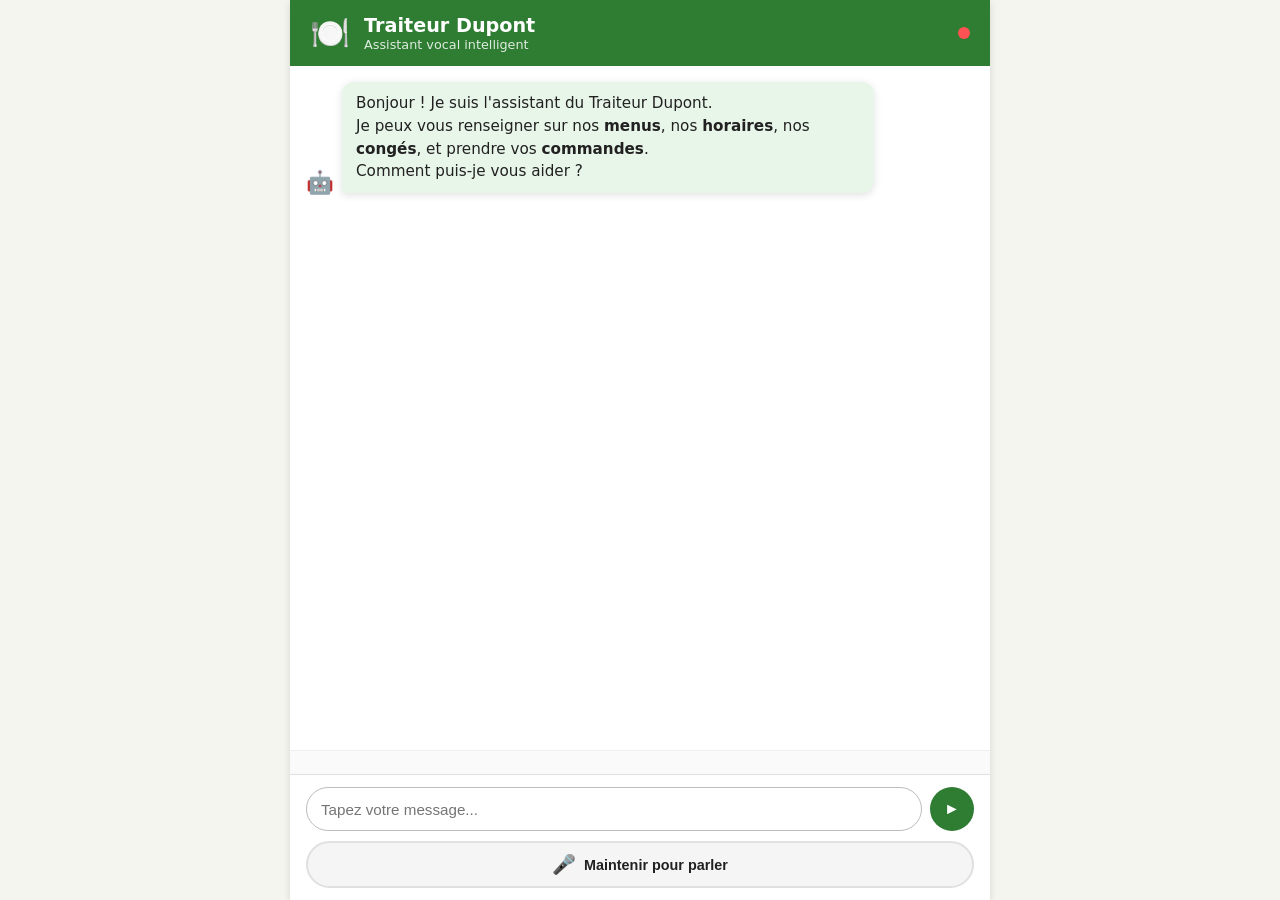
==== etape_01_simple_vocal_agent/ui/index.html @ 4d7ab60d "first commit" ====
<!DOCTYPE html>
<html lang="fr">
<head>
  <meta charset="UTF-8" />
  <meta name="viewport" content="width=device-width, initial-scale=1.0" />
  <title>Traiteur Dupont – Assistant Vocal</title>
  <link rel="stylesheet" href="style.css" />
</head>
<body>

  <div class="app">

    <!-- En-tête -->
    <header class="header">
      <div class="header-content">
        <span class="logo">🍽️</span>
        <div>
          <h1>Traiteur Dupont</h1>
          <p>Assistant vocal intelligent</p>
        </div>
        <div class="status-dot" id="statusDot" title="État du service"></div>
      </div>
    </header>

    <!-- Zone de conversation -->
    <main class="chat-area" id="chatArea">
      <div class="message bot">
        <div class="avatar">🤖</div>
        <div class="bubble">
          Bonjour ! Je suis l'assistant du Traiteur Dupont.<br>
          Je peux vous renseigner sur nos <strong>menus</strong>, nos <strong>horaires</strong>,
          nos <strong>congés</strong>, et prendre vos <strong>commandes</strong>.<br>
          Comment puis-je vous aider ?
        </div>
      </div>
    </main>

    <!-- Barre d'état -->
    <div class="status-bar" id="statusBar"></div>

    <!-- Zone de saisie -->
    <footer class="input-area">
      <div class="input-row">
        <input
          type="text"
          id="textInput"
          placeholder="Tapez votre message..."
          autocomplete="off"
        />
        <button id="sendBtn" class="btn btn-send" title="Envoyer">
          &#9658;
        </button>
      </div>
      <div class="voice-row">
        <button id="micBtn" class="btn btn-mic">
          <span class="mic-icon">🎤</span>
          <span id="micLabel">Maintenir pour parler</span>
        </button>
      </div>
    </footer>

  </div>

  <script src="app.js"></script>
</body>
</html>
---- etape_01_simple_vocal_agent/ui/style.css ----
/* ─────────────────────────────────────────────────────────────────────────
   Traiteur Dupont – Interface Vocale
   ───────────────────────────────────────────────────────────────────────── */

*, *::before, *::after { box-sizing: border-box; margin: 0; padding: 0; }

:root {
  --primary:   #2E7D32;
  --primary-l: #4CAF50;
  --accent:    #FF8F00;
  --bg:        #F5F5F0;
  --surface:   #FFFFFF;
  --text:      #212121;
  --text-muted:#757575;
  --bot-bg:    #E8F5E9;
  --user-bg:   #FFF3E0;
  --radius:    12px;
  --shadow:    0 2px 8px rgba(0,0,0,.12);
}

body {
  font-family: 'Segoe UI', system-ui, sans-serif;
  background: var(--bg);
  color: var(--text);
  height: 100dvh;
  display: flex;
  justify-content: center;
  align-items: stretch;
}

.app {
  width: 100%;
  max-width: 700px;
  display: flex;
  flex-direction: column;
  height: 100dvh;
  background: var(--surface);
  box-shadow: var(--shadow);
}

/* ── En-tête ──────────────────────────────────────────────────────────────── */
.header {
  background: var(--primary);
  color: #fff;
  padding: 14px 20px;
  flex-shrink: 0;
}
.header-content {
  display: flex;
  align-items: center;
  gap: 14px;
}
.logo { font-size: 2rem; }
.header h1 { font-size: 1.2rem; font-weight: 700; }
.header p  { font-size: .8rem; opacity: .85; }

.status-dot {
  width: 12px; height: 12px;
  border-radius: 50%;
  background: #aaa;
  margin-left: auto;
  flex-shrink: 0;
  transition: background .4s;
}
.status-dot.online  { background: #69F0AE; }
.status-dot.offline { background: #FF5252; }

/* ── Zone de chat ─────────────────────────────────────────────────────────── */
.chat-area {
  flex: 1;
  overflow-y: auto;
  padding: 16px;
  display: flex;
  flex-direction: column;
  gap: 12px;
  scroll-behavior: smooth;
}

.message {
  display: flex;
  align-items: flex-end;
  gap: 8px;
  max-width: 85%;
}
.message.bot  { align-self: flex-start; }
.message.user { align-self: flex-end; flex-direction: row-reverse; }

.avatar {
  font-size: 1.4rem;
  flex-shrink: 0;
  line-height: 1;
}

.bubble {
  padding: 10px 14px;
  border-radius: var(--radius);
  line-height: 1.5;
  font-size: .95rem;
  box-shadow: var(--shadow);
}
.message.bot  .bubble { background: var(--bot-bg);  border-bottom-left-radius:  2px; }
.message.user .bubble { background: var(--user-bg); border-bottom-right-radius: 2px; }
.message.error .bubble { background: #FFEBEE; color: #C62828; }

/* Badge intent */
.intent-badge {
  display: inline-block;
  font-size: .7rem;
  padding: 2px 7px;
  border-radius: 20px;
  margin-top: 4px;
  background: rgba(0,0,0,.08);
  color: var(--text-muted);
}

/* ── Barre de statut ──────────────────────────────────────────────────────── */
.status-bar {
  min-height: 24px;
  padding: 4px 16px;
  font-size: .78rem;
  color: var(--text-muted);
  background: #FAFAFA;
  border-top: 1px solid #EEE;
  flex-shrink: 0;
}

/* ── Zone de saisie ───────────────────────────────────────────────────────── */
.input-area {
  padding: 12px 16px;
  background: var(--surface);
  border-top: 1px solid #E0E0E0;
  flex-shrink: 0;
  display: flex;
  flex-direction: column;
  gap: 10px;
}

.input-row {
  display: flex;
  gap: 8px;
}

#textInput {
  flex: 1;
  padding: 10px 14px;
  border: 1.5px solid #BDBDBD;
  border-radius: 24px;
  font-size: .95rem;
  outline: none;
  transition: border .2s;
}
#textInput:focus { border-color: var(--primary); }

.btn {
  border: none;
  cursor: pointer;
  border-radius: 24px;
  font-size: .9rem;
  font-weight: 600;
  transition: background .2s, transform .1s;
}
.btn:active { transform: scale(.96); }

.btn-send {
  width: 44px; height: 44px;
  background: var(--primary);
  color: #fff;
  font-size: 1rem;
}
.btn-send:hover { background: var(--primary-l); }

.voice-row { display: flex; justify-content: center; }

.btn-mic {
  display: flex;
  align-items: center;
  gap: 8px;
  padding: 10px 24px;
  background: #F5F5F5;
  color: var(--text);
  border: 2px solid #E0E0E0;
  width: 100%;
  justify-content: center;
  user-select: none;
}
.btn-mic:hover { background: #EEEEEE; }
.btn-mic.recording {
  background: #FFEBEE;
  border-color: #EF9A9A;
  animation: pulse 1s infinite;
}
.mic-icon { font-size: 1.2rem; }

@keyframes pulse {
  0%, 100% { box-shadow: 0 0 0 0 rgba(239,83,80,.4); }
  50%       { box-shadow: 0 0 0 8px rgba(239,83,80,0); }
}
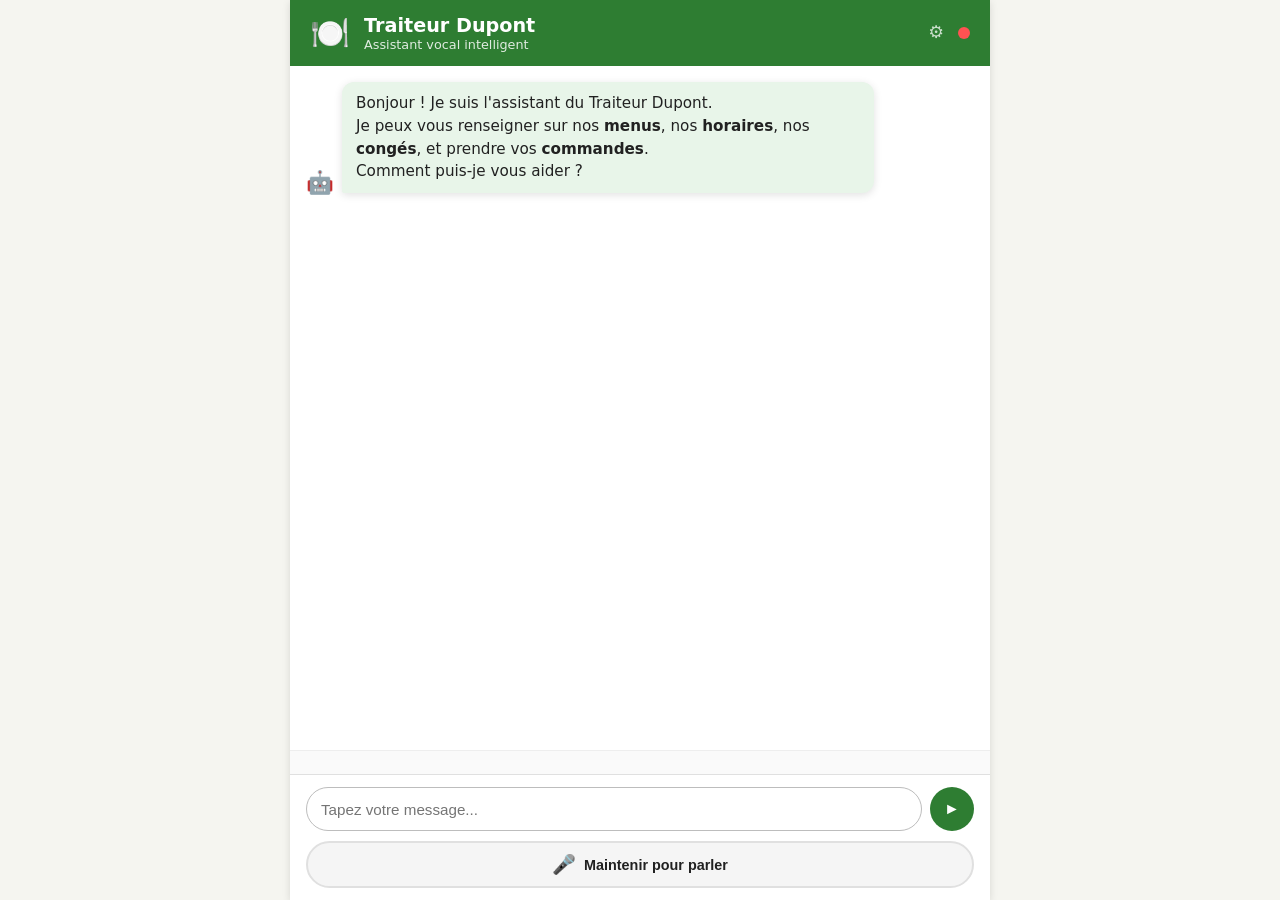
==== commit 9014a141: "Ajout de la transcription et d'un visuel" ====
--- a/etape_01_simple_vocal_agent/ui/index.html
+++ b/etape_01_simple_vocal_agent/ui/index.html
@@ -18,6 +18,7 @@
           <h1>Traiteur Dupont</h1>
           <p>Assistant vocal intelligent</p>
         </div>
+        <a href="/status.html" class="status-link" title="Monitoring des services">⚙</a>
         <div class="status-dot" id="statusDot" title="État du service"></div>
       </div>
     </header>
--- a/etape_01_simple_vocal_agent/ui/style.css
+++ b/etape_01_simple_vocal_agent/ui/style.css
@@ -54,11 +54,20 @@
 .header h1 { font-size: 1.2rem; font-weight: 700; }
 .header p  { font-size: .8rem; opacity: .85; }
 
+.status-link {
+  margin-left: auto;
+  color: rgba(255,255,255,.75);
+  font-size: 1.1rem;
+  text-decoration: none;
+  line-height: 1;
+  transition: opacity .2s;
+}
+.status-link:hover { opacity: 1; color: #fff; }
+
 .status-dot {
   width: 12px; height: 12px;
   border-radius: 50%;
   background: #aaa;
-  margin-left: auto;
   flex-shrink: 0;
   transition: background .4s;
 }
@@ -195,3 +204,32 @@
   0%, 100% { box-shadow: 0 0 0 0 rgba(239,83,80,.4); }
   50%       { box-shadow: 0 0 0 8px rgba(239,83,80,0); }
 }
+
+/* ── Bouton lecture audio ─────────────────────────────────────────────────── */
+.btn-play-audio {
+  display: inline-flex;
+  align-items: center;
+  gap: 5px;
+  margin-top: 6px;
+  padding: 4px 12px;
+  border: 1.5px solid currentColor;
+  border-radius: 20px;
+  background: transparent;
+  font-size: .8rem;
+  font-weight: 600;
+  cursor: pointer;
+  transition: background .15s, opacity .15s;
+  opacity: .8;
+}
+.message.user .btn-play-audio { color: var(--accent); }
+.message.bot  .btn-play-audio { color: var(--primary); }
+.btn-play-audio:hover { opacity: 1; background: rgba(0,0,0,.06); }
+.btn-play-audio:active { transform: scale(.96); }
+
+/* ── Transcription du message vocal ──────────────────────────────────────── */
+.audio-transcript {
+  margin-top: 4px;
+  font-size: .82rem;
+  color: var(--text-muted);
+  font-style: italic;
+}
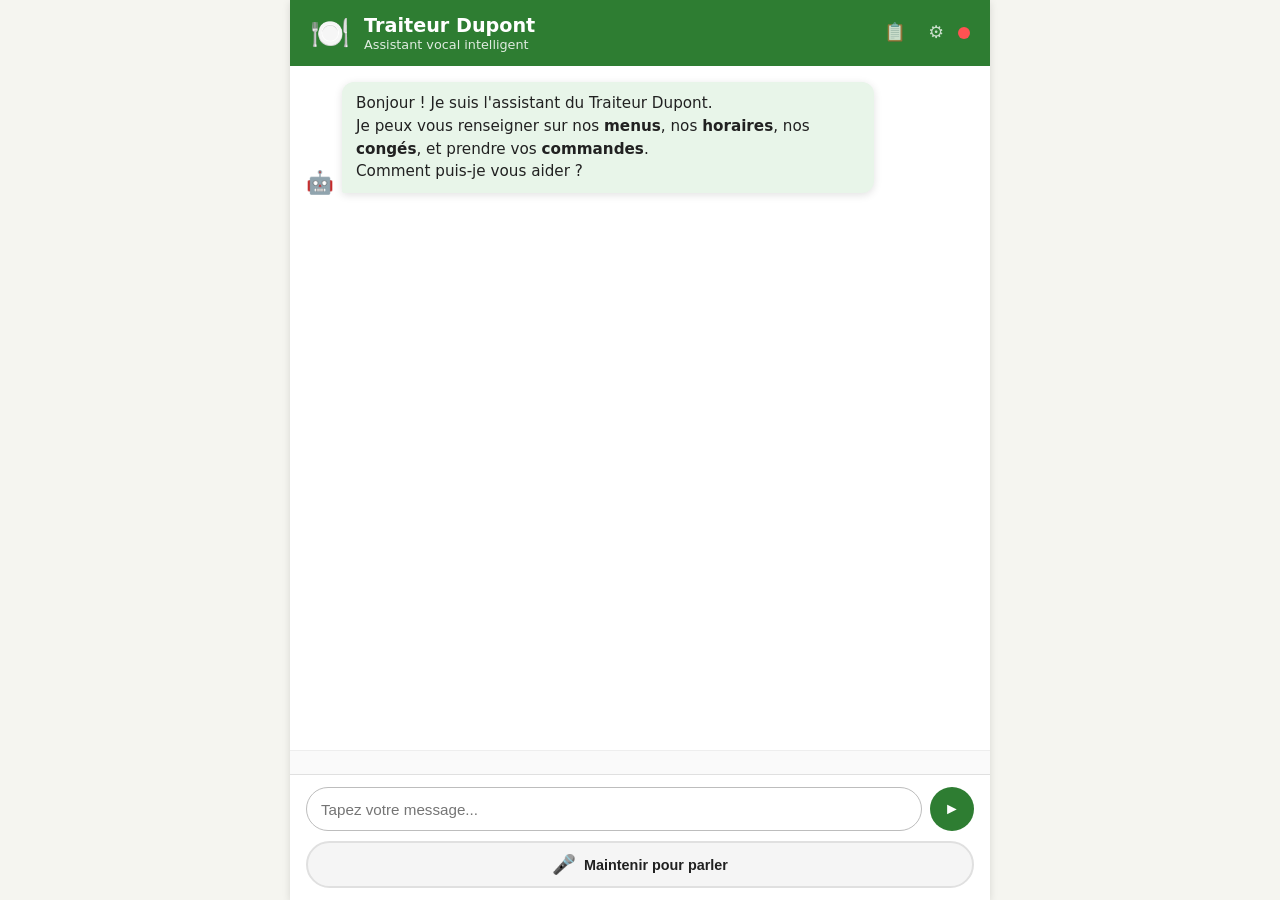
==== commit dfe23758: "Flow de la commande amélioré: 1. catalog.py (nouveau) — prix du menu + calcul du total 2. store.py (" ====
--- a/etape_01_simple_vocal_agent/ui/index.html
+++ b/etape_01_simple_vocal_agent/ui/index.html
@@ -18,7 +18,8 @@
           <h1>Traiteur Dupont</h1>
           <p>Assistant vocal intelligent</p>
         </div>
-        <a href="/status.html" class="status-link" title="Monitoring des services">⚙</a>
+        <a href="/traiteur.html" class="status-link" title="Tableau de bord commandes" style="margin-left:auto">📋</a>
+        <a href="/status.html" class="status-link" title="Monitoring des services" style="margin-left:8px">⚙</a>
         <div class="status-dot" id="statusDot" title="État du service"></div>
       </div>
     </header>
--- a/etape_01_simple_vocal_agent/ui/style.css
+++ b/etape_01_simple_vocal_agent/ui/style.css
@@ -233,3 +233,124 @@
   color: var(--text-muted);
   font-style: italic;
 }
+
+/* ── Total de la commande ─────────────────────────────────────────────────── */
+.order-total {
+  display: inline-block;
+  margin-top: 6px;
+  padding: 3px 10px;
+  background: #E8F5E9;
+  border: 1px solid #A5D6A7;
+  border-radius: 12px;
+  font-size: .82rem;
+  font-weight: 600;
+  color: var(--primary);
+}
+
+/* ── Formulaire de paiement CB ────────────────────────────────────────────── */
+.payment-form {
+  align-self: flex-start;
+  max-width: 85%;
+  background: #FFFDE7;
+  border: 1.5px solid #FFE082;
+  border-radius: var(--radius);
+  padding: 16px;
+  margin: 4px 0 4px 36px;
+  box-shadow: var(--shadow);
+}
+.payment-title {
+  font-weight: 700;
+  font-size: .95rem;
+  margin-bottom: 4px;
+}
+.payment-amount {
+  font-size: .9rem;
+  margin-bottom: 10px;
+  color: var(--text-muted);
+}
+.payment-input {
+  width: 100%;
+  padding: 8px 12px;
+  border: 1.5px solid #BDBDBD;
+  border-radius: 8px;
+  font-size: .9rem;
+  font-family: monospace;
+  margin: 4px 0;
+  outline: none;
+  transition: border .2s;
+}
+.payment-input:focus { border-color: var(--primary); }
+.payment-row {
+  display: flex;
+  gap: 8px;
+}
+.payment-row .payment-input { width: 50%; }
+.btn-pay {
+  display: block;
+  width: 100%;
+  margin-top: 10px;
+  padding: 10px;
+  background: var(--primary);
+  color: #fff;
+  border: none;
+  border-radius: 20px;
+  font-size: .95rem;
+  font-weight: 700;
+  cursor: pointer;
+  transition: background .2s;
+}
+.btn-pay:hover    { background: var(--primary-l); }
+.btn-pay:disabled { background: #9E9E9E; cursor: default; }
+.payment-hint {
+  margin-top: 8px;
+  font-size: .75rem;
+  color: var(--text-muted);
+}
+.payment-hint code {
+  background: rgba(0,0,0,.06);
+  padding: 1px 4px;
+  border-radius: 4px;
+  font-size: .75rem;
+}
+.payment-error {
+  color: #C62828;
+  font-size: .82rem;
+  margin-top: 6px;
+}
+
+/* ── Choix règlement sur place ────────────────────────────────────────────── */
+.payment-choice {
+  align-self: flex-start;
+  max-width: 85%;
+  background: #FFF3E0;
+  border: 1.5px solid #FFCC80;
+  border-radius: var(--radius);
+  padding: 14px;
+  margin: 4px 0 4px 36px;
+  box-shadow: var(--shadow);
+  font-size: .9rem;
+}
+.payment-choice p { margin-bottom: 10px; }
+.btn-onsite {
+  background: var(--accent);
+  color: #fff;
+  border: none;
+  padding: 8px 16px;
+  border-radius: 16px;
+  cursor: pointer;
+  font-weight: 600;
+  margin-right: 8px;
+  transition: background .2s;
+}
+.btn-onsite:hover { background: #F57C00; }
+.btn-cancel {
+  background: transparent;
+  color: var(--text-muted);
+  border: 1.5px solid #BDBDBD;
+  padding: 8px 16px;
+  border-radius: 16px;
+  cursor: pointer;
+  font-size: .85rem;
+  transition: background .2s;
+}
+.btn-cancel:hover { background: #F5F5F5; }
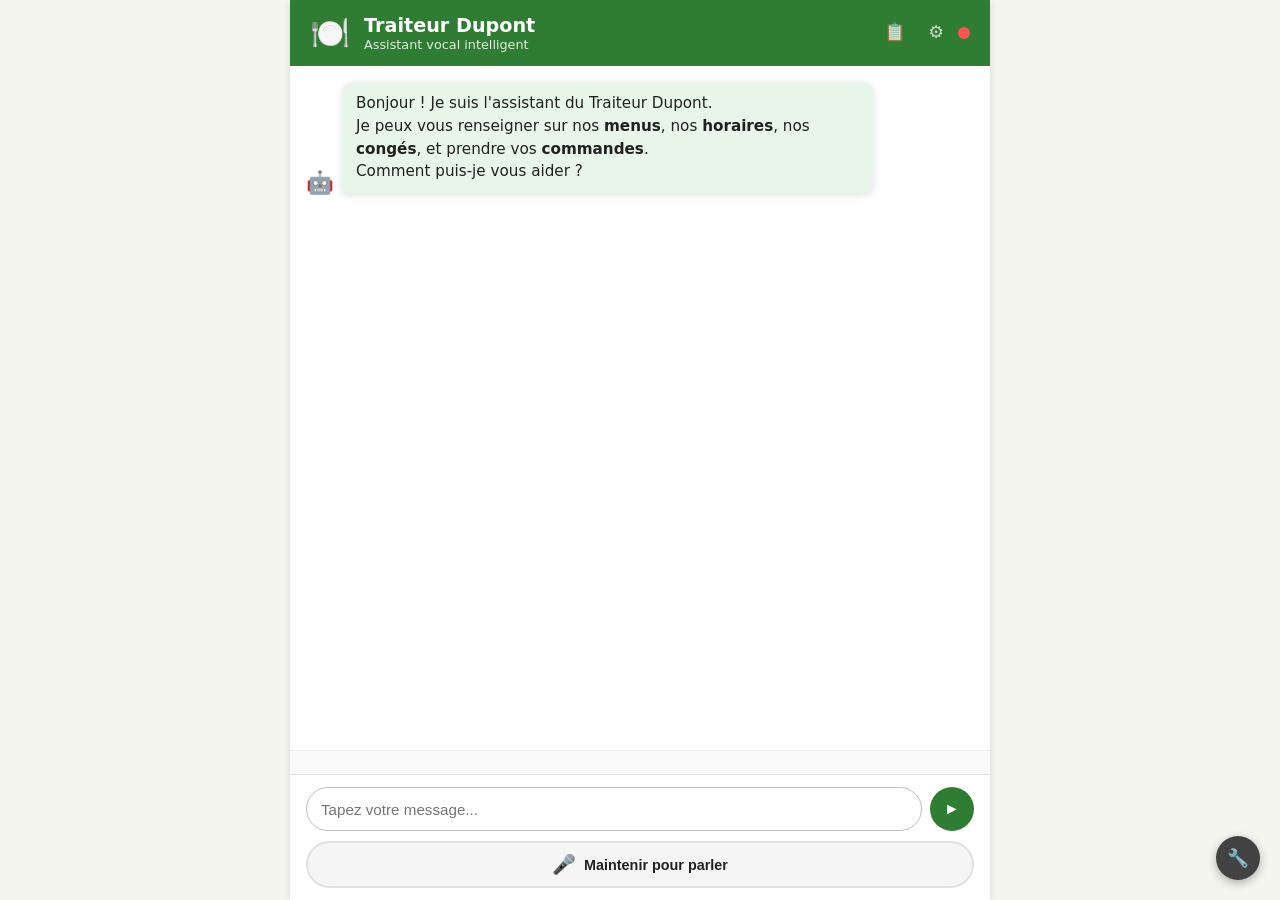
==== commit cbf92e81: "Ajout des modèles HuggingFace et Groq avec API si le PC n'a pas les capacités de faire tourner les m" ====
--- a/etape_01_simple_vocal_agent/ui/index.html
+++ b/etape_01_simple_vocal_agent/ui/index.html
@@ -63,6 +63,31 @@
 
   </div>
 
+  <!-- ── Bouton Debug (bas-droite) ──────────────────────────────────────── -->
+  <button id="debugFab" class="debug-fab" title="Diagnostics techniques">🔧</button>
+
+  <!-- ── Panel Debug ─────────────────────────────────────────────────────── -->
+  <div id="debugOverlay" class="debug-overlay" hidden>
+    <div class="debug-panel" role="dialog" aria-label="Diagnostics techniques">
+
+      <div class="debug-header">
+        <span>🔧 Diagnostics techniques</span>
+        <span id="debugOverallBadge" class="debug-overall-badge"></span>
+        <button id="debugClose" class="debug-close" title="Fermer">✕</button>
+      </div>
+
+      <div class="debug-content" id="debugContent">
+        <p class="debug-loading">⏳ Chargement…</p>
+      </div>
+
+      <div class="debug-footer">
+        <button id="debugRefreshBtn" class="debug-action-btn">↻ Rafraîchir</button>
+        <button id="debugTestBtn"    class="debug-action-btn debug-action-btn--accent">⚡ Test complet</button>
+      </div>
+
+    </div>
+  </div>
+
   <script src="app.js"></script>
 </body>
 </html>
--- a/etape_01_simple_vocal_agent/ui/style.css
+++ b/etape_01_simple_vocal_agent/ui/style.css
@@ -234,6 +234,33 @@
   font-style: italic;
 }
 
+/* ── Bulle "Réflexion en cours..." ───────────────────────────────────────── */
+.thinking-bubble {
+  display: flex;
+  align-items: center;
+  gap: 8px;
+  color: var(--text-muted);
+  font-style: italic;
+  font-size: .9rem;
+}
+.thinking-dots {
+  font-size: .55rem;
+  letter-spacing: 2px;
+  animation: blink 1.2s step-start infinite;
+  color: var(--primary);
+}
+.thinking-text {
+  animation: fade-in .3s ease;
+}
+@keyframes blink {
+  0%, 100% { opacity: 1; }
+  50%       { opacity: .2; }
+}
+@keyframes fade-in {
+  from { opacity: 0; transform: translateY(4px); }
+  to   { opacity: 1; transform: translateY(0); }
+}
+
 /* ── Total de la commande ─────────────────────────────────────────────────── */
 .order-total {
   display: inline-block;
@@ -354,3 +381,251 @@
   transition: background .2s;
 }
 .btn-cancel:hover { background: #F5F5F5; }
+
+/* ── Debug Panel ─────────────────────────────────────────────────────────── */
+
+/* Bouton flottant bas-droite */
+.debug-fab {
+  position: fixed;
+  bottom: 20px;
+  right: 20px;
+  width: 44px;
+  height: 44px;
+  border-radius: 50%;
+  border: none;
+  background: #424242;
+  color: #fff;
+  font-size: 1.1rem;
+  cursor: pointer;
+  box-shadow: 0 3px 10px rgba(0,0,0,.3);
+  z-index: 999;
+  transition: background .2s, transform .15s;
+  display: flex; align-items: center; justify-content: center;
+}
+.debug-fab:hover { background: #212121; transform: scale(1.08); }
+
+/* Overlay semi-transparent */
+.debug-overlay {
+  display: none;  /* caché par défaut — ouvert via .debug-overlay.open */
+}
+.debug-overlay.open {
+  position: fixed;
+  top: 0; left: 0; right: 0; bottom: 0;
+  background: rgba(0,0,0,.45);
+  z-index: 1000;
+  display: flex;
+  justify-content: flex-end;
+  align-items: stretch;
+  animation: dbg-fade-in .18s ease;
+}
+@keyframes dbg-fade-in { from { opacity: 0 } to { opacity: 1 } }
+
+/* Panel coulissant depuis la droite */
+.debug-panel {
+  width: 420px;
+  max-width: 100vw;
+  height: 100%;
+  background: #fff;
+  display: flex;
+  flex-direction: column;
+  box-shadow: -4px 0 20px rgba(0,0,0,.2);
+  animation: dbg-slide-in .2s ease;
+}
+@keyframes dbg-slide-in { from { transform: translateX(100%) } to { transform: translateX(0) } }
+
+.debug-header {
+  display: flex;
+  align-items: center;
+  gap: 10px;
+  padding: 14px 16px;
+  background: #212121;
+  color: #fff;
+  font-weight: 700;
+  font-size: .95rem;
+  flex-shrink: 0;
+}
+.debug-close {
+  margin-left: auto;
+  background: none;
+  border: none;
+  color: rgba(255,255,255,.7);
+  font-size: 1.1rem;
+  cursor: pointer;
+  line-height: 1;
+  padding: 2px 6px;
+  border-radius: 4px;
+  transition: color .15s, background .15s;
+}
+.debug-close:hover { color: #fff; background: rgba(255,255,255,.15); }
+
+/* Badge global */
+.debug-overall-badge {
+  font-size: .72rem;
+  font-weight: 700;
+  padding: 2px 8px;
+  border-radius: 20px;
+  text-transform: uppercase;
+  letter-spacing: .04em;
+}
+.dbg-ok   { background: #C8E6C9; color: #1B5E20; }
+.dbg-warn { background: #FFE0B2; color: #BF360C; }
+.dbg-err  { background: #FFCDD2; color: #B71C1C; }
+.dbg-spin { background: #EEE;    color: #555; animation: dbg-pulse .8s infinite; }
+@keyframes dbg-pulse { 0%,100%{opacity:1} 50%{opacity:.35} }
+
+/* Contenu scrollable */
+.debug-content {
+  flex: 1;
+  overflow-y: auto;
+  padding: 0;
+}
+.debug-loading {
+  padding: 24px;
+  text-align: center;
+  color: #888;
+  font-size: .9rem;
+}
+
+/* Section */
+.debug-section {
+  border-bottom: 1px solid #f0f0f0;
+  padding: 12px 16px;
+}
+.debug-section-title {
+  font-size: .7rem;
+  font-weight: 700;
+  text-transform: uppercase;
+  letter-spacing: .08em;
+  color: #888;
+  margin-bottom: 10px;
+}
+
+/* Config block */
+.debug-config-row {
+  display: flex;
+  justify-content: space-between;
+  align-items: center;
+  font-size: .83rem;
+  padding: 3px 0;
+  gap: 8px;
+}
+.debug-config-key  { color: #666; }
+.debug-config-val  { font-weight: 600; color: #212121; text-align: right; font-family: monospace; font-size: .8rem; max-width: 200px; overflow: hidden; text-overflow: ellipsis; white-space: nowrap; }
+
+/* Ligne service */
+.debug-service-row {
+  display: flex;
+  align-items: flex-start;
+  gap: 10px;
+  padding: 8px 0;
+  border-bottom: 1px solid #f8f8f8;
+  font-size: .85rem;
+}
+.debug-service-row:last-child { border-bottom: none; }
+.debug-dot {
+  width: 9px; height: 9px;
+  border-radius: 50%;
+  margin-top: 4px;
+  flex-shrink: 0;
+}
+.dot-ok      { background: #4CAF50; }
+.dot-warn    { background: #FF9800; }
+.dot-error   { background: #F44336; }
+.dot-skipped { background: #BDBDBD; }
+.dot-spin    { background: #BDBDBD; animation: dbg-pulse .8s infinite; }
+
+.debug-service-name { font-weight: 600; flex: 1; }
+.debug-service-meta { color: #888; font-size: .78rem; margin-top: 2px; font-family: monospace; }
+.debug-service-error { color: #C62828; font-size: .78rem; margin-top: 2px; }
+
+.debug-badge {
+  font-size: .7rem;
+  font-weight: 700;
+  padding: 2px 7px;
+  border-radius: 12px;
+  white-space: nowrap;
+  align-self: flex-start;
+  margin-top: 1px;
+}
+.badge-ok      { background: #E8F5E9; color: #2E7D32; }
+.badge-warn    { background: #FFF3E0; color: #E65100; }
+.badge-error   { background: #FFEBEE; color: #C62828; }
+.badge-skipped { background: #F5F5F5; color: #9E9E9E; }
+
+/* Suggestion */
+.debug-suggestion {
+  border-radius: 8px;
+  padding: 10px 12px;
+  margin: 6px 0;
+  font-size: .82rem;
+  line-height: 1.5;
+  border-left: 3px solid;
+}
+.sug-error   { background: #FFEBEE; border-color: #F44336; }
+.sug-warning { background: #FFF8E1; border-color: #FF9800; }
+.sug-info    { background: #E3F2FD; border-color: #1976D2; }
+.debug-suggestion strong { display: block; margin-bottom: 4px; }
+.debug-fix {
+  background: #1E1E1E;
+  color: #9CDCFE;
+  border-radius: 4px;
+  padding: 4px 8px;
+  margin-top: 5px;
+  font-family: monospace;
+  font-size: .78rem;
+  white-space: pre-wrap;
+  word-break: break-all;
+}
+.debug-alt { font-size: .78rem; color: #888; margin-top: 5px; white-space: pre-wrap; }
+
+/* Résultats test complet */
+.debug-test-row {
+  display: flex;
+  align-items: center;
+  gap: 10px;
+  padding: 7px 0;
+  font-size: .85rem;
+  border-bottom: 1px solid #f8f8f8;
+}
+.debug-test-row:last-child { border-bottom: none; }
+.debug-latency {
+  margin-left: auto;
+  font-size: .78rem;
+  color: #888;
+  font-family: monospace;
+  white-space: nowrap;
+}
+.debug-hint {
+  grid-column: 1/-1;
+  font-size: .78rem;
+  color: #E65100;
+  margin-top: 3px;
+  padding-left: 20px;
+}
+
+/* Footer */
+.debug-footer {
+  display: flex;
+  gap: 8px;
+  padding: 12px 16px;
+  border-top: 1px solid #eee;
+  flex-shrink: 0;
+}
+.debug-action-btn {
+  flex: 1;
+  padding: 9px;
+  border: 1.5px solid #BDBDBD;
+  border-radius: 8px;
+  background: #fff;
+  font-size: .85rem;
+  cursor: pointer;
+  font-weight: 600;
+  transition: background .15s, border-color .15s;
+}
+.debug-action-btn:hover { background: #F5F5F5; border-color: #9E9E9E; }
+.debug-action-btn--accent {
+  border-color: var(--primary);
+  color: var(--primary);
+}
+.debug-action-btn--accent:hover { background: #E8F5E9; }
+.debug-action-btn:disabled { opacity: .5; cursor: not-allowed; }
